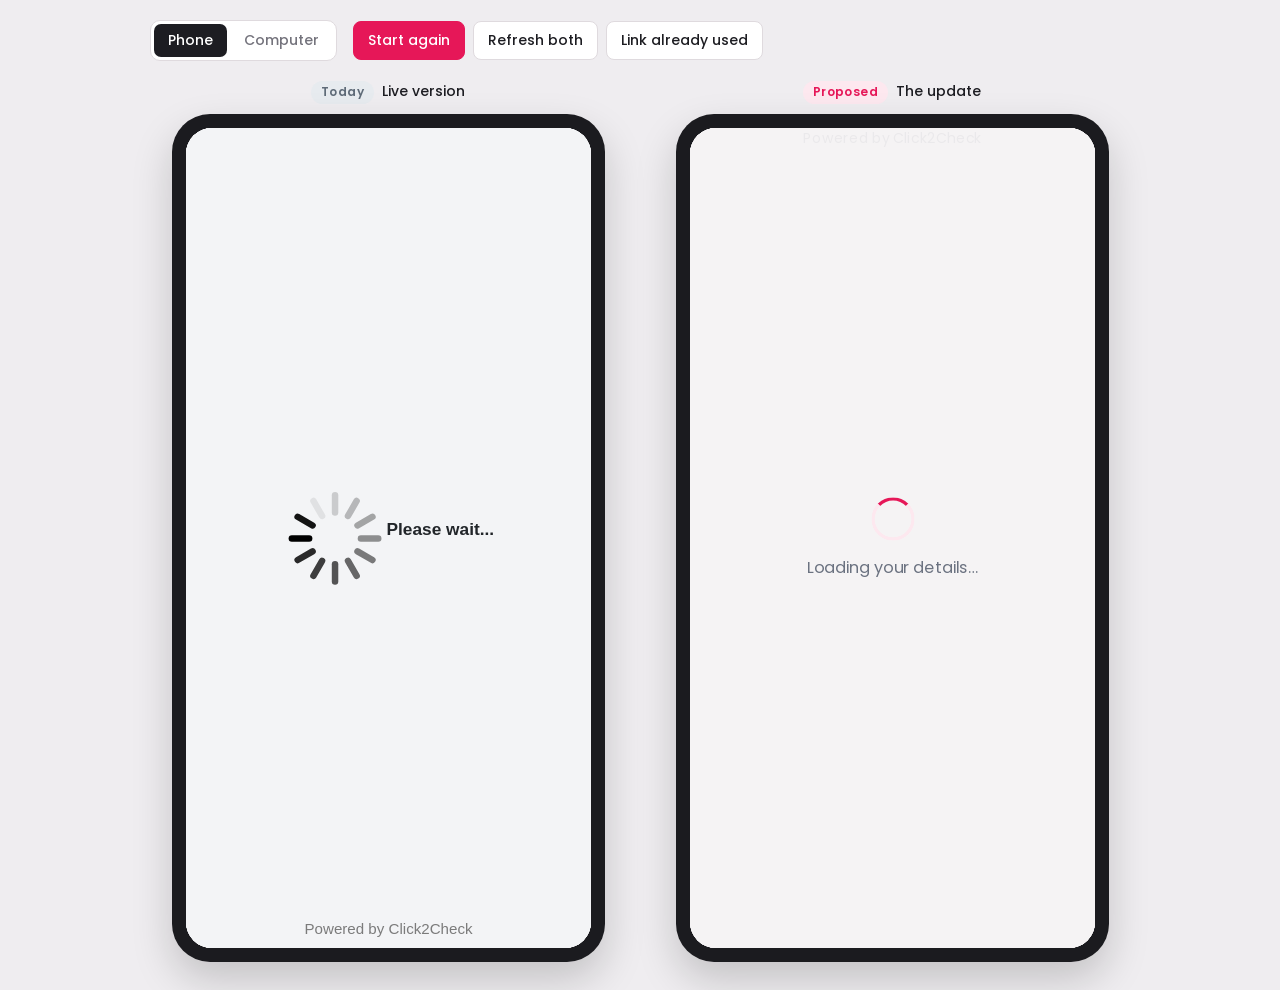
==== index.html @ 651e9059 "Customer screens demo: today vs the update, phone and computer Co-Authored-By: Claude Opus 5.5 <nore" ====
<!doctype html>
<html lang="en">
<head>
<meta charset="utf-8">
<meta name="viewport" content="width=device-width, initial-scale=1, viewport-fit=cover">
<title>Customer Screens Side by Side</title>
<link rel="preconnect" href="https://fonts.googleapis.com">
<link rel="preconnect" href="https://fonts.gstatic.com" crossorigin>
<link rel="stylesheet" href="https://fonts.googleapis.com/css2?family=Poppins:wght@400;500;600&family=Inter:wght@400;500&display=swap">
<style>
/* Layout: a control bar, then today's version and the update: two phones side by side, or two browser windows. */
:root {
  --page: #efedf0;
  --surface: #ffffff;
  --ink: #1d1d22;
  --text: #45454d;
  --muted: #74737c;
  --line: #dfdade;
  --accent: #e61758;
  --accent-ink: #ffffff;
  --accent-soft: #fde8ef;
  --old: #5f6b78;
  --old-soft: #e7ebef;
  --bezel: #1b1b1f;
  --chrome: #e9e7ea;
  --chrome-line: #d6d2d5;
  --display: 'Poppins', -apple-system, 'Segoe UI', Roboto, Arial, sans-serif;
  --body: 'Inter', -apple-system, 'Segoe UI', Roboto, Arial, sans-serif;
}
@media (prefers-color-scheme: dark) {
  :root:not([data-theme="light"]) {
    --page: #141316; --surface: #1f1e22; --ink: #f3f1f3; --text: #cfccd2; --muted: #9a97a0; --line: #34313a;
    --accent: #ff4d84; --accent-ink: #1a0610; --accent-soft: #3a1a26; --old: #a9b5c2; --old-soft: #262b31; --bezel: #000000;
    --chrome: #2a282e; --chrome-line: #3a3740;
    color-scheme: dark;
  }
}
:root[data-theme="dark"] {
  --page: #141316; --surface: #1f1e22; --ink: #f3f1f3; --text: #cfccd2; --muted: #9a97a0; --line: #34313a;
  --accent: #ff4d84; --accent-ink: #1a0610; --accent-soft: #3a1a26; --old: #a9b5c2; --old-soft: #262b31; --bezel: #000000;
  --chrome: #2a282e; --chrome-line: #3a3740;
  color-scheme: dark;
}

body { background: var(--page); color: var(--text); font-family: var(--body); font-size: 15px; line-height: 1.55; margin: 0; }
.wrap { max-width: 980px; margin: 0 auto; padding-block: 20px 28px;
  padding-left: max(16px, env(safe-area-inset-left, 0px)); padding-right: max(16px, env(safe-area-inset-right, 0px));
  display: grid; gap: 20px; }
body.computer .wrap { max-width: 1330px; }

.bar { display: flex; flex-wrap: wrap; gap: 8px 16px; align-items: center; }
.group { display: flex; flex-wrap: wrap; gap: 8px; align-items: center; }
.label { font-family: var(--display); font-size: 13px; font-weight: 500; color: var(--muted); margin-right: 2px; }
button.ctl { font: 500 14px var(--display); color: var(--ink); background: var(--surface); border: 1px solid var(--line);
  border-radius: 8px; padding: 8px 14px; cursor: pointer; }
button.ctl:hover { border-color: var(--accent); color: var(--accent); }
button.ctl.primary { background: var(--accent); border-color: var(--accent); color: var(--accent-ink); }
button.ctl.primary:hover { filter: brightness(0.95); color: var(--accent-ink); }
button:focus-visible { outline: 2px solid var(--accent); outline-offset: 2px; }

.seg { display: inline-flex; background: var(--surface); border: 1px solid var(--line); border-radius: 10px; padding: 3px; gap: 3px; }
.seg button { font: 500 14px var(--display); border: 0; border-radius: 7px; padding: 6px 14px; background: transparent; color: var(--muted); cursor: pointer; }
.seg button[aria-pressed="true"] { background: var(--ink); color: var(--surface); }
.which { display: none; }

.stage { display: grid; grid-template-columns: repeat(2, minmax(0, 1fr)); gap: 28px; justify-items: center; }
.stage[hidden] { display: none !important; }
.device { display: grid; gap: 10px; justify-items: center; width: 100%; max-width: 405px; min-width: 0; }
.device-head { display: flex; align-items: center; gap: 8px; font-family: var(--display); font-size: 14px; font-weight: 500; color: var(--ink); }
.tag { padding: 2px 10px; border-radius: 999px; font-size: 12px; font-weight: 600; letter-spacing: 0.03em; }
.tag.old { background: var(--old-soft); color: var(--old); }
.tag.new { background: var(--accent-soft); color: var(--accent); }
.phone { width: 100%; max-width: 405px; background: var(--bezel); border-radius: 38px; padding: 14px; box-shadow: 0 18px 40px rgba(0,0,0,0.18); }
.screen { position: relative; width: 100%; max-width: 100%; border-radius: 26px; overflow: hidden; background: #fff; }
.screen.phone-screen { aspect-ratio: 375 / 760; }
.screen iframe { position: absolute; top: 0; left: 0; border: 0; transform-origin: 0 0; background: #fff; }

/* Computer view: browser windows one above the other, at up to real size so the text is readable. */
.desk { grid-template-columns: 1fr; gap: 32px; justify-items: center; }
.window { display: grid; gap: 10px; min-width: 0; width: 100%; max-width: 1282px; }
.window .device-head { justify-content: flex-start; }
.browser { border-radius: 12px; overflow: hidden; border: 1px solid var(--chrome-line); background: var(--chrome); box-shadow: 0 14px 36px rgba(0,0,0,0.14); }
.browser-top { display: flex; align-items: center; gap: 12px; padding: 9px 14px; border-bottom: 1px solid var(--chrome-line); }
.dots { display: flex; gap: 6px; }
.dots span { width: 11px; height: 11px; border-radius: 50%; background: var(--chrome-line); }
.address { flex: 1; min-width: 0; font: 13px var(--body); color: var(--muted); background: var(--surface); border-radius: 7px; padding: 4px 12px;
  white-space: nowrap; overflow: hidden; text-overflow: ellipsis; }
.screen.browser-screen { border-radius: 0; aspect-ratio: 1280 / 800; }

@media (max-width: 760px) {
  .which { display: inline-flex; }
  .stage { grid-template-columns: 1fr; }
  .device[hidden], .window[hidden] { display: none !important; }
}
</style>
</head>
<body>

<div class="wrap">
  <div class="bar">
    <div class="seg" role="group" aria-label="Show as">
      <button type="button" id="view-phone" aria-pressed="true">Phone</button>
      <button type="button" id="view-computer" aria-pressed="false">Computer</button>
    </div>
    <div class="group" role="group" aria-label="Demo controls">
      <button class="ctl primary" id="restart" type="button">Start again</button>
      <button class="ctl" id="refresh" type="button">Refresh both</button>
      <button class="ctl" id="expired" type="button">Link already used</button>
    </div>
    <div class="seg which" role="group" aria-label="Which version to show">
      <button type="button" id="show-before" aria-pressed="true">Today</button>
      <button type="button" id="show-after" aria-pressed="false">Proposed</button>
    </div>
  </div>

  <script>
    // Every visit starts with an unused link (each screen remembers an opened link only within a visit).
    try { ["before-phone", "after-phone", "before-computer", "after-computer"].forEach(function (n) {
      sessionStorage.removeItem("c2c-demo-opened-" + n); }); } catch (e) {}
  </script>

  <div class="stage" id="stage-phone">
    <section class="device" data-version="before" aria-label="Today's live version on a phone">
      <div class="device-head"><span class="tag old">Today</span> Live version</div>
      <div class="phone"><div class="screen phone-screen"><iframe name="before-phone" data-w="375" data-h="760" title="Today's customer screens on a phone" src="before/index.html#credit"></iframe></div></div>
    </section>
    <section class="device" data-version="after" aria-label="Proposed version on a phone">
      <div class="device-head"><span class="tag new">Proposed</span> The update</div>
      <div class="phone"><div class="screen phone-screen"><iframe name="after-phone" data-w="375" data-h="760" title="Proposed customer screens on a phone" src="after/index.html#credit"></iframe></div></div>
    </section>
  </div>

  <div class="stage desk" id="stage-computer" hidden>
    <section class="window" data-version="before" aria-label="Today's live version on a computer">
      <div class="device-head"><span class="tag old">Today</span> Live version</div>
      <div class="browser">
        <div class="browser-top"><div class="dots"><span></span><span></span><span></span></div><div class="address">c2c-front.click2check.com</div></div>
        <div class="screen browser-screen"><iframe name="before-computer" data-w="1280" data-h="800" title="Today's customer screens on a computer"></iframe></div>
      </div>
    </section>
    <section class="window" data-version="after" aria-label="Proposed version on a computer">
      <div class="device-head"><span class="tag new">Proposed</span> The update</div>
      <div class="browser">
        <div class="browser-top"><div class="dots"><span></span><span></span><span></span></div><div class="address">c2c-front.click2check.com</div></div>
        <div class="screen browser-screen"><iframe name="after-computer" data-w="1280" data-h="800" title="Proposed customer screens on a computer"></iframe></div>
      </div>
    </section>
  </div>
</div>

<script>
(function () {
  var view = "phone";
  var stages = { phone: document.getElementById("stage-phone"), computer: document.getElementById("stage-computer") };
  function frames(v) { return Array.prototype.slice.call(stages[v || view].querySelectorAll("iframe")); }
  function src(f, hash) { return f.name.split("-")[0] + "/index.html#" + hash; }

  // Each screen is drawn at its real size (375 wide for a phone, 1280 for a computer) and scaled to fit.
  function fit() {
    frames("phone").concat(frames("computer")).forEach(function (f) {
      var w = +f.getAttribute("data-w"), h = +f.getAttribute("data-h");
      f.style.width = w + "px"; f.style.height = h + "px";
      var scale = f.parentElement.clientWidth / w;
      if (scale > 0) f.style.transform = "scale(" + scale + ")";
    });
  }
  window.addEventListener("resize", fit);
  if (window.ResizeObserver) {
    var ro = new ResizeObserver(fit);
    ro.observe(stages.phone); ro.observe(stages.computer);
  }

  function load(hash, keepOpened) {
    frames().forEach(function (f) {
      if (!keepOpened) { try { sessionStorage.removeItem("c2c-demo-opened-" + f.name); } catch (e) {} }
      f.src = "about:blank";   // a hash change alone wouldn't reload the screens
      setTimeout(function () { f.src = src(f, hash); }, 60);
    });
  }
  document.getElementById("restart").addEventListener("click", function () { load("credit", false); });
  document.getElementById("expired").addEventListener("click", function () { load("used", true); });
  document.getElementById("refresh").addEventListener("click", function () {
    frames().forEach(function (f) {
      try { f.contentWindow.location.reload(); } catch (e) { f.src = f.src; }
    });
  });

  // Phone or computer.
  var viewBtns = { phone: document.getElementById("view-phone"), computer: document.getElementById("view-computer") };
  function setView(v) {
    view = v;
    Object.keys(stages).forEach(function (k) {
      stages[k].hidden = k !== v;
      viewBtns[k].setAttribute("aria-pressed", String(k === v));
    });
    document.body.classList.toggle("computer", v === "computer");
    frames().forEach(function (f) { if (!f.getAttribute("src")) f.src = src(f, "credit"); });  // first time shown
    apply();
  }
  Object.keys(viewBtns).forEach(function (k) { viewBtns[k].addEventListener("click", function () { setView(k); }); });

  // On a narrow screen, one version at a time.
  var btns = { before: document.getElementById("show-before"), after: document.getElementById("show-after") };
  var narrow = window.matchMedia("(max-width: 760px)");
  var showing = "before";
  function apply() {
    Array.prototype.slice.call(document.querySelectorAll("[data-version]")).forEach(function (el) {
      el.hidden = narrow.matches && el.getAttribute("data-version") !== showing;
    });
    Object.keys(btns).forEach(function (k) { btns[k].setAttribute("aria-pressed", String(k === showing)); });
    fit();
  }
  Object.keys(btns).forEach(function (k) { btns[k].addEventListener("click", function () { showing = k; apply(); }); });
  if (narrow.addEventListener) narrow.addEventListener("change", apply); else narrow.addListener(apply);
  apply();
})();
</script>

</body>
</html>
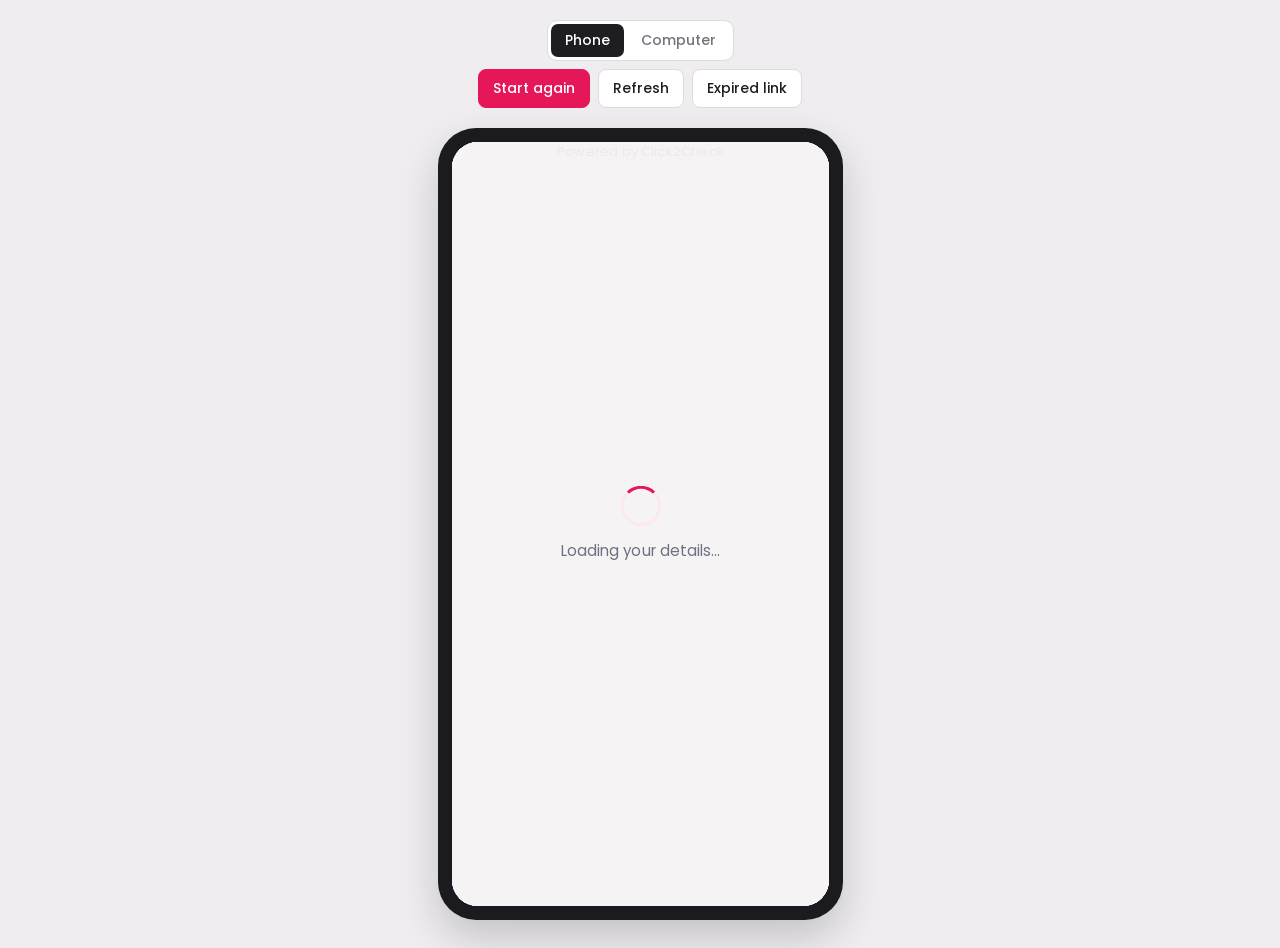
==== commit 4f9ac109: "Show only the new customer screens (phone and computer); the side-by-side stays local Co-Authored-By" ====
--- a/index.html
+++ b/index.html
@@ -3,12 +3,12 @@
 <head>
 <meta charset="utf-8">
 <meta name="viewport" content="width=device-width, initial-scale=1, viewport-fit=cover">
-<title>Customer Screens Side by Side</title>
+<title>Click2Check Customer Screens</title>
 <link rel="preconnect" href="https://fonts.googleapis.com">
 <link rel="preconnect" href="https://fonts.gstatic.com" crossorigin>
 <link rel="stylesheet" href="https://fonts.googleapis.com/css2?family=Poppins:wght@400;500;600&family=Inter:wght@400;500&display=swap">
 <style>
-/* Layout: a control bar, then today's version and the update: two phones side by side, or two browser windows. */
+/* The new customer screens, on a phone or in a computer's browser. */
 :root {
   --page: #efedf0;
   --surface: #ffffff;
@@ -18,9 +18,6 @@
   --line: #dfdade;
   --accent: #e61758;
   --accent-ink: #ffffff;
-  --accent-soft: #fde8ef;
-  --old: #5f6b78;
-  --old-soft: #e7ebef;
   --bezel: #1b1b1f;
   --chrome: #e9e7ea;
   --chrome-line: #d6d2d5;
@@ -30,27 +27,24 @@
 @media (prefers-color-scheme: dark) {
   :root:not([data-theme="light"]) {
     --page: #141316; --surface: #1f1e22; --ink: #f3f1f3; --text: #cfccd2; --muted: #9a97a0; --line: #34313a;
-    --accent: #ff4d84; --accent-ink: #1a0610; --accent-soft: #3a1a26; --old: #a9b5c2; --old-soft: #262b31; --bezel: #000000;
-    --chrome: #2a282e; --chrome-line: #3a3740;
+    --accent: #ff4d84; --accent-ink: #1a0610; --bezel: #000000; --chrome: #2a282e; --chrome-line: #3a3740;
     color-scheme: dark;
   }
 }
 :root[data-theme="dark"] {
   --page: #141316; --surface: #1f1e22; --ink: #f3f1f3; --text: #cfccd2; --muted: #9a97a0; --line: #34313a;
-  --accent: #ff4d84; --accent-ink: #1a0610; --accent-soft: #3a1a26; --old: #a9b5c2; --old-soft: #262b31; --bezel: #000000;
-  --chrome: #2a282e; --chrome-line: #3a3740;
+  --accent: #ff4d84; --accent-ink: #1a0610; --bezel: #000000; --chrome: #2a282e; --chrome-line: #3a3740;
   color-scheme: dark;
 }
 
 body { background: var(--page); color: var(--text); font-family: var(--body); font-size: 15px; line-height: 1.55; margin: 0; }
-.wrap { max-width: 980px; margin: 0 auto; padding-block: 20px 28px;
+.wrap { max-width: 460px; margin: 0 auto; padding-block: 20px 28px;
   padding-left: max(16px, env(safe-area-inset-left, 0px)); padding-right: max(16px, env(safe-area-inset-right, 0px));
-  display: grid; gap: 20px; }
+  display: grid; gap: 20px; justify-items: center; }
 body.computer .wrap { max-width: 1330px; }
 
-.bar { display: flex; flex-wrap: wrap; gap: 8px 16px; align-items: center; }
-.group { display: flex; flex-wrap: wrap; gap: 8px; align-items: center; }
-.label { font-family: var(--display); font-size: 13px; font-weight: 500; color: var(--muted); margin-right: 2px; }
+.bar { display: flex; flex-wrap: wrap; gap: 8px 16px; align-items: center; justify-content: center; }
+.group { display: flex; flex-wrap: wrap; gap: 8px; align-items: center; justify-content: center; }
 button.ctl { font: 500 14px var(--display); color: var(--ink); background: var(--surface); border: 1px solid var(--line);
   border-radius: 8px; padding: 8px 14px; cursor: pointer; }
 button.ctl:hover { border-color: var(--accent); color: var(--accent); }
@@ -61,37 +55,21 @@
 .seg { display: inline-flex; background: var(--surface); border: 1px solid var(--line); border-radius: 10px; padding: 3px; gap: 3px; }
 .seg button { font: 500 14px var(--display); border: 0; border-radius: 7px; padding: 6px 14px; background: transparent; color: var(--muted); cursor: pointer; }
 .seg button[aria-pressed="true"] { background: var(--ink); color: var(--surface); }
-.which { display: none; }
 
-.stage { display: grid; grid-template-columns: repeat(2, minmax(0, 1fr)); gap: 28px; justify-items: center; }
+.stage { width: 100%; display: grid; justify-items: center; }
 .stage[hidden] { display: none !important; }
-.device { display: grid; gap: 10px; justify-items: center; width: 100%; max-width: 405px; min-width: 0; }
-.device-head { display: flex; align-items: center; gap: 8px; font-family: var(--display); font-size: 14px; font-weight: 500; color: var(--ink); }
-.tag { padding: 2px 10px; border-radius: 999px; font-size: 12px; font-weight: 600; letter-spacing: 0.03em; }
-.tag.old { background: var(--old-soft); color: var(--old); }
-.tag.new { background: var(--accent-soft); color: var(--accent); }
-.phone { width: 100%; max-width: 405px; background: var(--bezel); border-radius: 38px; padding: 14px; box-shadow: 0 18px 40px rgba(0,0,0,0.18); }
+.phone { width: 100%; max-width: 405px; background: var(--bezel); border-radius: 38px; padding: 14px; box-shadow: 0 18px 40px rgba(0,0,0,0.18); box-sizing: border-box; }
 .screen { position: relative; width: 100%; max-width: 100%; border-radius: 26px; overflow: hidden; background: #fff; }
 .screen.phone-screen { aspect-ratio: 375 / 760; }
 .screen iframe { position: absolute; top: 0; left: 0; border: 0; transform-origin: 0 0; background: #fff; }
 
-/* Computer view: browser windows one above the other, at up to real size so the text is readable. */
-.desk { grid-template-columns: 1fr; gap: 32px; justify-items: center; }
-.window { display: grid; gap: 10px; min-width: 0; width: 100%; max-width: 1282px; }
-.window .device-head { justify-content: flex-start; }
-.browser { border-radius: 12px; overflow: hidden; border: 1px solid var(--chrome-line); background: var(--chrome); box-shadow: 0 14px 36px rgba(0,0,0,0.14); }
+.browser { width: 100%; max-width: 1282px; border-radius: 12px; overflow: hidden; border: 1px solid var(--chrome-line); background: var(--chrome); box-shadow: 0 14px 36px rgba(0,0,0,0.14); }
 .browser-top { display: flex; align-items: center; gap: 12px; padding: 9px 14px; border-bottom: 1px solid var(--chrome-line); }
 .dots { display: flex; gap: 6px; }
 .dots span { width: 11px; height: 11px; border-radius: 50%; background: var(--chrome-line); }
 .address { flex: 1; min-width: 0; font: 13px var(--body); color: var(--muted); background: var(--surface); border-radius: 7px; padding: 4px 12px;
   white-space: nowrap; overflow: hidden; text-overflow: ellipsis; }
 .screen.browser-screen { border-radius: 0; aspect-ratio: 1280 / 800; }
-
-@media (max-width: 760px) {
-  .which { display: inline-flex; }
-  .stage { grid-template-columns: 1fr; }
-  .device[hidden], .window[hidden] { display: none !important; }
-}
 </style>
 </head>
 <body>
@@ -104,47 +82,25 @@
     </div>
     <div class="group" role="group" aria-label="Demo controls">
       <button class="ctl primary" id="restart" type="button">Start again</button>
-      <button class="ctl" id="refresh" type="button">Refresh both</button>
-      <button class="ctl" id="expired" type="button">Link already used</button>
-    </div>
-    <div class="seg which" role="group" aria-label="Which version to show">
-      <button type="button" id="show-before" aria-pressed="true">Today</button>
-      <button type="button" id="show-after" aria-pressed="false">Proposed</button>
+      <button class="ctl" id="refresh" type="button">Refresh</button>
+      <button class="ctl" id="expired" type="button">Expired link</button>
     </div>
   </div>
 
   <script>
-    // Every visit starts with an unused link (each screen remembers an opened link only within a visit).
-    try { ["before-phone", "after-phone", "before-computer", "after-computer"].forEach(function (n) {
-      sessionStorage.removeItem("c2c-demo-opened-" + n); }); } catch (e) {}
+    // Every visit starts with an unused link.
+    try { ["after-phone", "after-computer"].forEach(function (n) { sessionStorage.removeItem("c2c-demo-opened-" + n); }); } catch (e) {}
   </script>
 
   <div class="stage" id="stage-phone">
-    <section class="device" data-version="before" aria-label="Today's live version on a phone">
-      <div class="device-head"><span class="tag old">Today</span> Live version</div>
-      <div class="phone"><div class="screen phone-screen"><iframe name="before-phone" data-w="375" data-h="760" title="Today's customer screens on a phone" src="before/index.html#credit"></iframe></div></div>
-    </section>
-    <section class="device" data-version="after" aria-label="Proposed version on a phone">
-      <div class="device-head"><span class="tag new">Proposed</span> The update</div>
-      <div class="phone"><div class="screen phone-screen"><iframe name="after-phone" data-w="375" data-h="760" title="Proposed customer screens on a phone" src="after/index.html#credit"></iframe></div></div>
-    </section>
+    <div class="phone"><div class="screen phone-screen"><iframe name="after-phone" data-w="375" data-h="760" title="Click2Check customer screens on a phone" src="after/index.html#credit"></iframe></div></div>
   </div>
 
-  <div class="stage desk" id="stage-computer" hidden>
-    <section class="window" data-version="before" aria-label="Today's live version on a computer">
-      <div class="device-head"><span class="tag old">Today</span> Live version</div>
-      <div class="browser">
-        <div class="browser-top"><div class="dots"><span></span><span></span><span></span></div><div class="address">c2c-front.click2check.com</div></div>
-        <div class="screen browser-screen"><iframe name="before-computer" data-w="1280" data-h="800" title="Today's customer screens on a computer"></iframe></div>
-      </div>
-    </section>
-    <section class="window" data-version="after" aria-label="Proposed version on a computer">
-      <div class="device-head"><span class="tag new">Proposed</span> The update</div>
-      <div class="browser">
-        <div class="browser-top"><div class="dots"><span></span><span></span><span></span></div><div class="address">c2c-front.click2check.com</div></div>
-        <div class="screen browser-screen"><iframe name="after-computer" data-w="1280" data-h="800" title="Proposed customer screens on a computer"></iframe></div>
-      </div>
-    </section>
+  <div class="stage" id="stage-computer" hidden>
+    <div class="browser">
+      <div class="browser-top"><div class="dots"><span></span><span></span><span></span></div><div class="address">c2c-front.click2check.com</div></div>
+      <div class="screen browser-screen"><iframe name="after-computer" data-w="1280" data-h="800" title="Click2Check customer screens on a computer"></iframe></div>
+    </div>
   </div>
 </div>
 
@@ -153,7 +109,7 @@
   var view = "phone";
   var stages = { phone: document.getElementById("stage-phone"), computer: document.getElementById("stage-computer") };
   function frames(v) { return Array.prototype.slice.call(stages[v || view].querySelectorAll("iframe")); }
-  function src(f, hash) { return f.name.split("-")[0] + "/index.html#" + hash; }
+  function src(hash) { return "after/index.html#" + hash; }
 
   // Each screen is drawn at its real size (375 wide for a phone, 1280 for a computer) and scaled to fit.
   function fit() {
@@ -174,7 +130,7 @@
     frames().forEach(function (f) {
       if (!keepOpened) { try { sessionStorage.removeItem("c2c-demo-opened-" + f.name); } catch (e) {} }
       f.src = "about:blank";   // a hash change alone wouldn't reload the screens
-      setTimeout(function () { f.src = src(f, hash); }, 60);
+      setTimeout(function () { f.src = src(hash); }, 60);
     });
   }
   document.getElementById("restart").addEventListener("click", function () { load("credit", false); });
@@ -185,7 +141,6 @@
     });
   });
 
-  // Phone or computer.
   var viewBtns = { phone: document.getElementById("view-phone"), computer: document.getElementById("view-computer") };
   function setView(v) {
     view = v;
@@ -194,25 +149,11 @@
       viewBtns[k].setAttribute("aria-pressed", String(k === v));
     });
     document.body.classList.toggle("computer", v === "computer");
-    frames().forEach(function (f) { if (!f.getAttribute("src")) f.src = src(f, "credit"); });  // first time shown
-    apply();
+    frames().forEach(function (f) { if (!f.getAttribute("src")) f.src = src("credit"); });  // first time shown
+    fit();
   }
   Object.keys(viewBtns).forEach(function (k) { viewBtns[k].addEventListener("click", function () { setView(k); }); });
-
-  // On a narrow screen, one version at a time.
-  var btns = { before: document.getElementById("show-before"), after: document.getElementById("show-after") };
-  var narrow = window.matchMedia("(max-width: 760px)");
-  var showing = "before";
-  function apply() {
-    Array.prototype.slice.call(document.querySelectorAll("[data-version]")).forEach(function (el) {
-      el.hidden = narrow.matches && el.getAttribute("data-version") !== showing;
-    });
-    Object.keys(btns).forEach(function (k) { btns[k].setAttribute("aria-pressed", String(k === showing)); });
-    fit();
-  }
-  Object.keys(btns).forEach(function (k) { btns[k].addEventListener("click", function () { showing = k; apply(); }); });
-  if (narrow.addEventListener) narrow.addEventListener("change", apply); else narrow.addListener(apply);
-  apply();
+  fit();
 })();
 </script>
 
